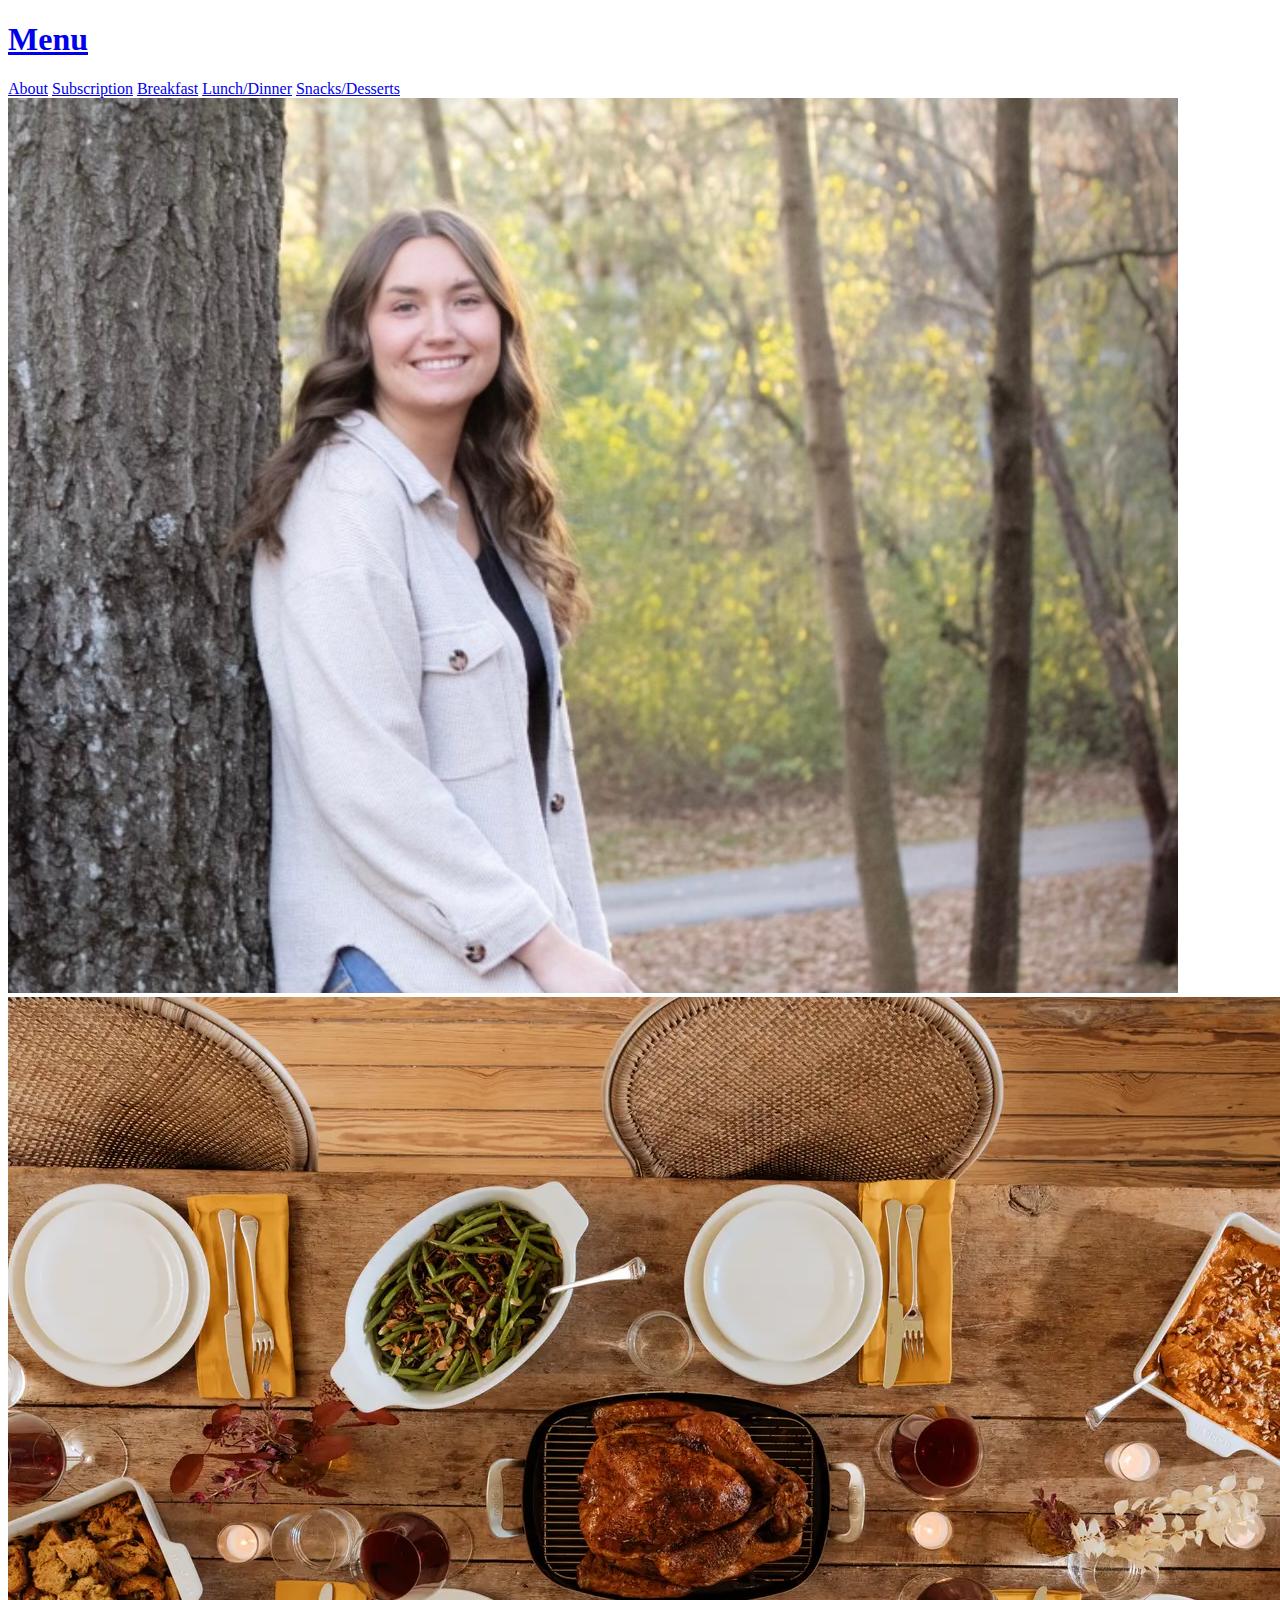
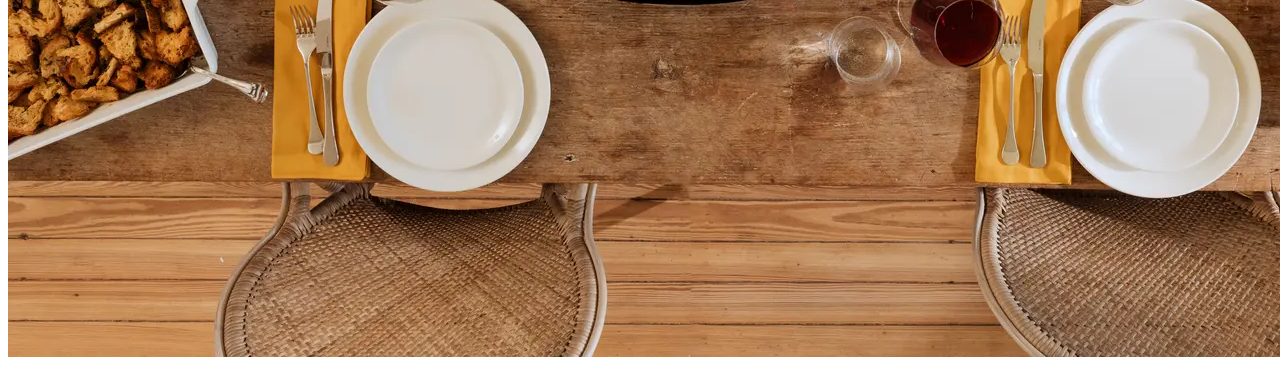
==== Client/index.html @ c9714b17 "ClientUnfinished" ====
<!DOCTYPE html>
<html lang="en">
<head>
    <meta charset="UTF-8">
    <meta name="viewport" content="width=device-width, initial-scale=1.0">
    <title>Roomie Recipes</title>
    <link rel="stylesheet" href="styles.css">
</head>
<body>
    <header>
        <a href="index.html"><h1>Menu</h1></a>
        <nav>
            <a href="about.html">About</a>
            <a href="subscription.html">Subscription</a>
            <a href="breakfast.html">Breakfast</a>
            <a href="lunch.html">Lunch/Dinner</a>
            <a href="snacks.html">Snacks/Desserts</a>
        </nav>
    </header>
    <main>
        <img src="images/IMG_9538.jpg" alt="Alyssa">
        <img src="images/plated_food.webp" alt="Plated Food">
    </main>
    
</body>
</html>
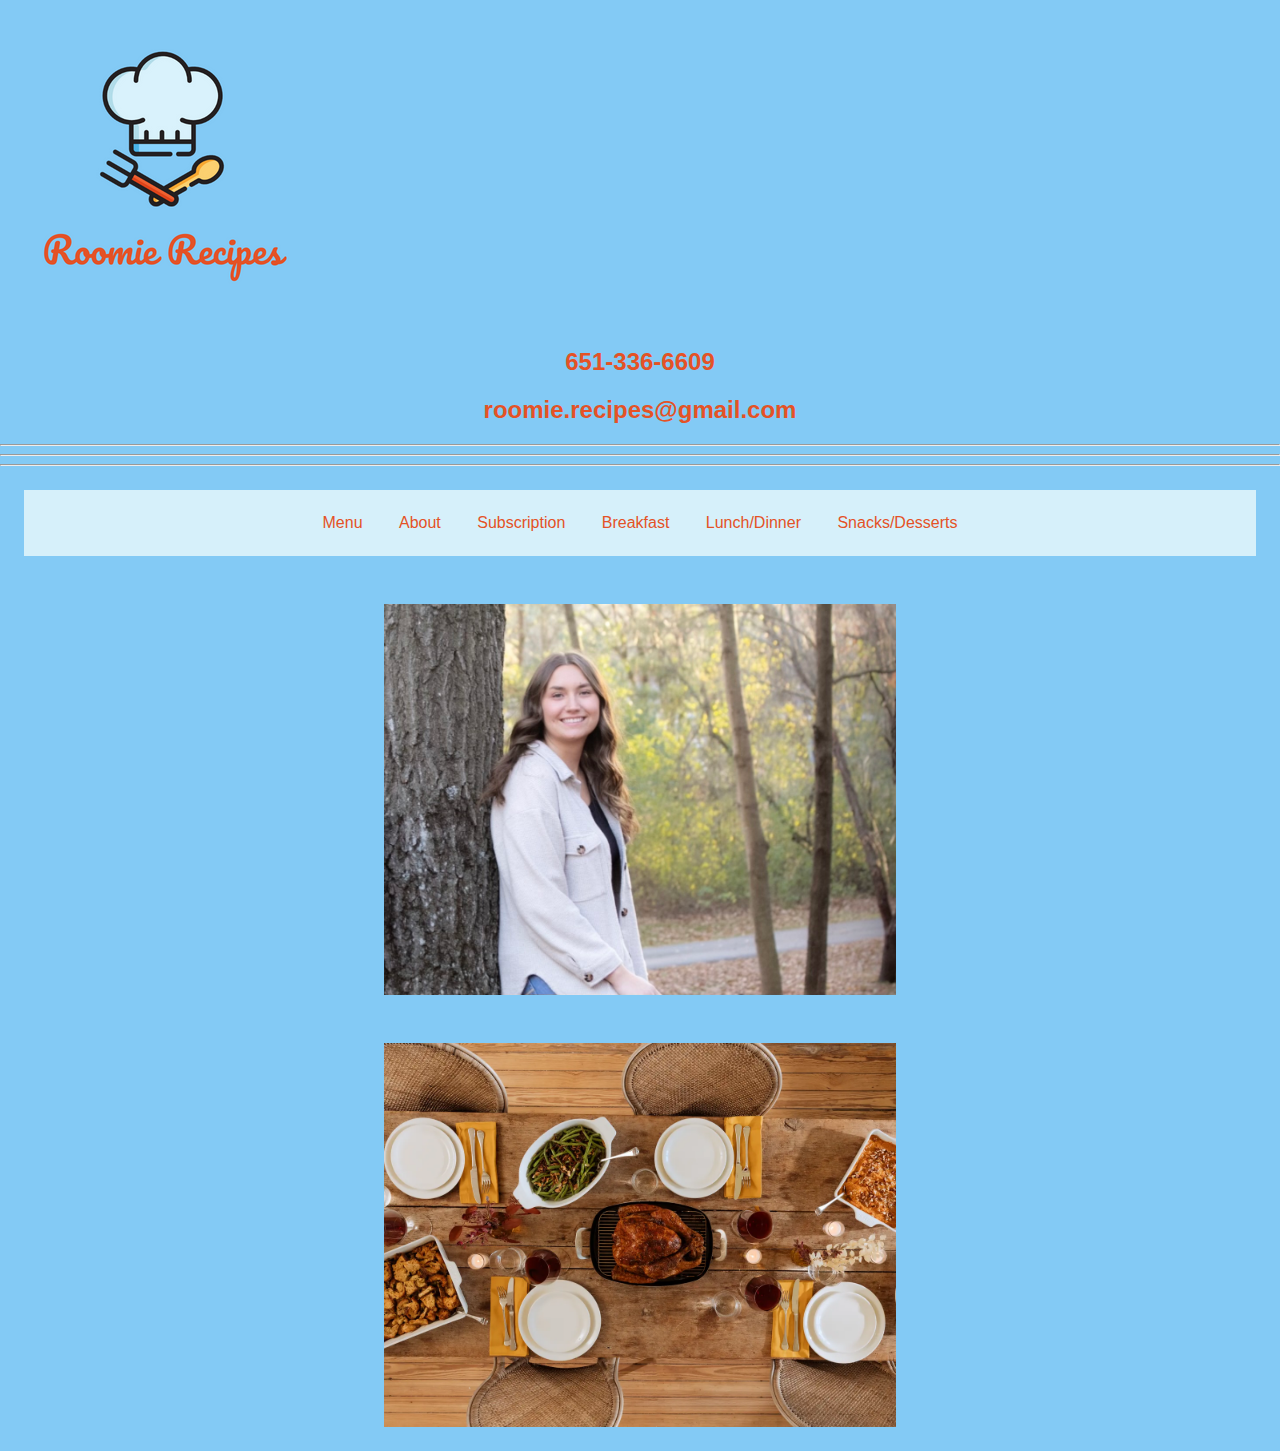
==== commit 488cdab8: "Client unfinished" ====
--- a/Client/index.html
+++ b/Client/index.html
@@ -8,8 +8,20 @@
 </head>
 <body>
     <header>
-        <a href="index.html"><h1>Menu</h1></a>
-        <nav>
+        <div class="logo">
+            <img src="images/logo.png" alt="roomie recipes logo">
+        </div>
+        <div class="contact-info">
+            <h2>651-336-6609</h2>
+            <h2>roomie.recipes@gmail.com</h2>
+        </div>
+        <div class="hamburger" onclick="toggleNav()">
+            <hr>
+            <hr>
+            <hr>
+        </div>
+        <nav class="hamburger" onclick="toggleNav()">
+            <a href="index.html">Menu</a>
             <a href="about.html">About</a>
             <a href="subscription.html">Subscription</a>
             <a href="breakfast.html">Breakfast</a>
@@ -18,8 +30,10 @@
         </nav>
     </header>
     <main>
+        <div class="chef">
         <img src="images/IMG_9538.jpg" alt="Alyssa">
         <img src="images/plated_food.webp" alt="Plated Food">
+        </div>
     </main>
     
 </body>
--- a/Client/styles.css
+++ b/Client/styles.css
@@ -0,0 +1,59 @@
+body { 
+    background-color: #83caf5 ;
+    font-family: Arial, Helvetica, sans-serif;
+    margin:0;
+}
+nav {
+    background-color: #d6f0fa;
+    text-align: center;
+    padding: 1.5rem;
+    margin: 1.5rem;
+}
+.roommates img{
+    width: 50%;
+    display: block;
+    margin-left: auto;
+    margin-right: auto;
+}
+.chef img{ 
+    width: 40%;
+}
+nav a{
+    color: #e45226;
+    text-decoration: none;
+    padding: 1rem;
+}
+nav a:hover{
+    color: #f9c25d;
+}
+h2 {
+    color: #f9c25d;
+    text-align: center;
+    font-weight: 800;
+}
+h3 {
+    color:#e45226;
+    text-align: center;
+}
+.info, .story, .services, .free, .pancake, .chaffle, .muffin, .struesel, .pizza_bites, .pesto_mac, .chicken_ring, .shingle, .roast, .dolly, .famous, .buffalo, .parmesan, .steak_fries, .chocolate, .oatmeal{
+    background-color: #d6f0fa;
+    margin: 2rem;
+}
+.pancake img, .chaffle img, .muffin img, .struesel img, .pizza_bites img, .pesto_mac img, .chicken_ring img, .shingle img, .roast img, .dolly img, .famous img, .buffalo img, .parmesan img, .steak_fries img, .chocolate img, .oatmeal img {
+    display: block;
+    margin-left: auto;
+    margin-right: auto;
+    width: 50%;
+}
+.contact-info>h2 {
+    color:#e45226;
+}
+.info, .story {
+    text-align: center;
+}
+.chef img {
+    display: block;
+    margin-left: auto;
+    margin-right: auto;
+    padding: 1.5rem;
+}
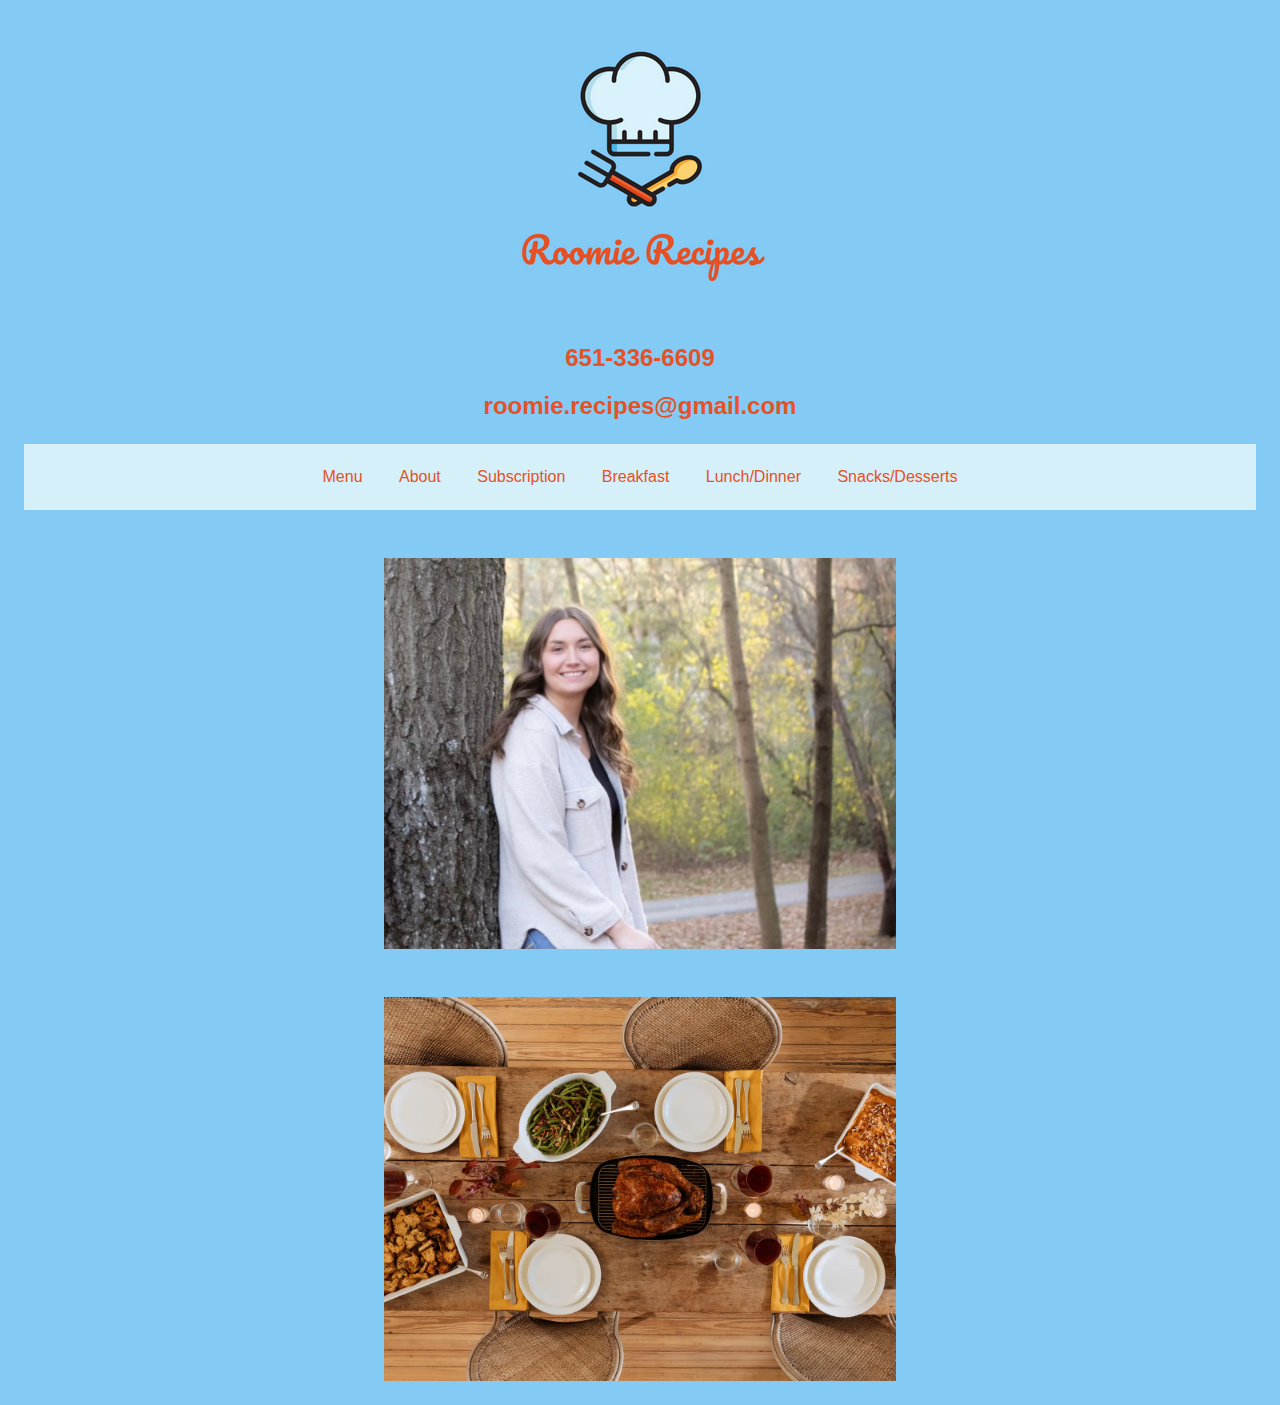
==== commit dbeaf678: "Client done" ====
--- a/Client/index.html
+++ b/Client/index.html
@@ -5,6 +5,15 @@
     <meta name="viewport" content="width=device-width, initial-scale=1.0">
     <title>Roomie Recipes</title>
     <link rel="stylesheet" href="styles.css">
+    <link rel="apple-touch-icon" sizes="180x180" href="images/apple-touch-icon.png">
+    <link rel="icon" type="image/png" sizes="32x32" href="images/favicon-32x32.png">
+    <link rel="icon" type="image/png" sizes="16x16" href="images/favicon-16x16.png">
+    <link rel="manifest" href="images/site.webmanifest">
+    <link rel="mask-icon" href="images/safari-pinned-tab.svg" color="#5bbad5">
+    <link rel="shortcut icon" href="images/favicon.ico">
+    <meta name="msapplication-TileColor" content="#da532c">
+    <meta name="msapplication-config" content="images/browserconfig.xml">
+    <meta name="theme-color" content="#ffffff">
 </head>
 <body>
     <header>
@@ -15,12 +24,7 @@
             <h2>651-336-6609</h2>
             <h2>roomie.recipes@gmail.com</h2>
         </div>
-        <div class="hamburger" onclick="toggleNav()">
-            <hr>
-            <hr>
-            <hr>
-        </div>
-        <nav class="hamburger" onclick="toggleNav()">
+        <nav>
             <a href="index.html">Menu</a>
             <a href="about.html">About</a>
             <a href="subscription.html">Subscription</a>
--- a/Client/styles.css
+++ b/Client/styles.css
@@ -57,3 +57,34 @@
     margin-right: auto;
     padding: 1.5rem;
 }
+.story {
+    padding: 1rem;
+}
+.info {
+    padding: 1rem;
+}
+.services, .free {
+    text-align: center;
+    padding: 1rem;
+}
+.logo img {
+    display: block;
+    margin-left: auto;
+    margin-right: auto ;
+}
+@media (min-width: 1000px) {
+    .pancake img, .chaffle img, .muffin img, .struesel img, .pizza_bites img, .pesto_mac img, .chicken_ring img, .shingle img, .roast img, .dolly img, .famous img, .buffalo img, .parmesan img, .steak_fries img, .chocolate img, .oatmeal img {
+        width: 20%;
+    }
+}
+h4 {
+    text-align: center;
+    color:#e45226;
+}
+.contact label {
+    display: block;
+
+}
+.contact div{
+    margin: .95rem;
+}